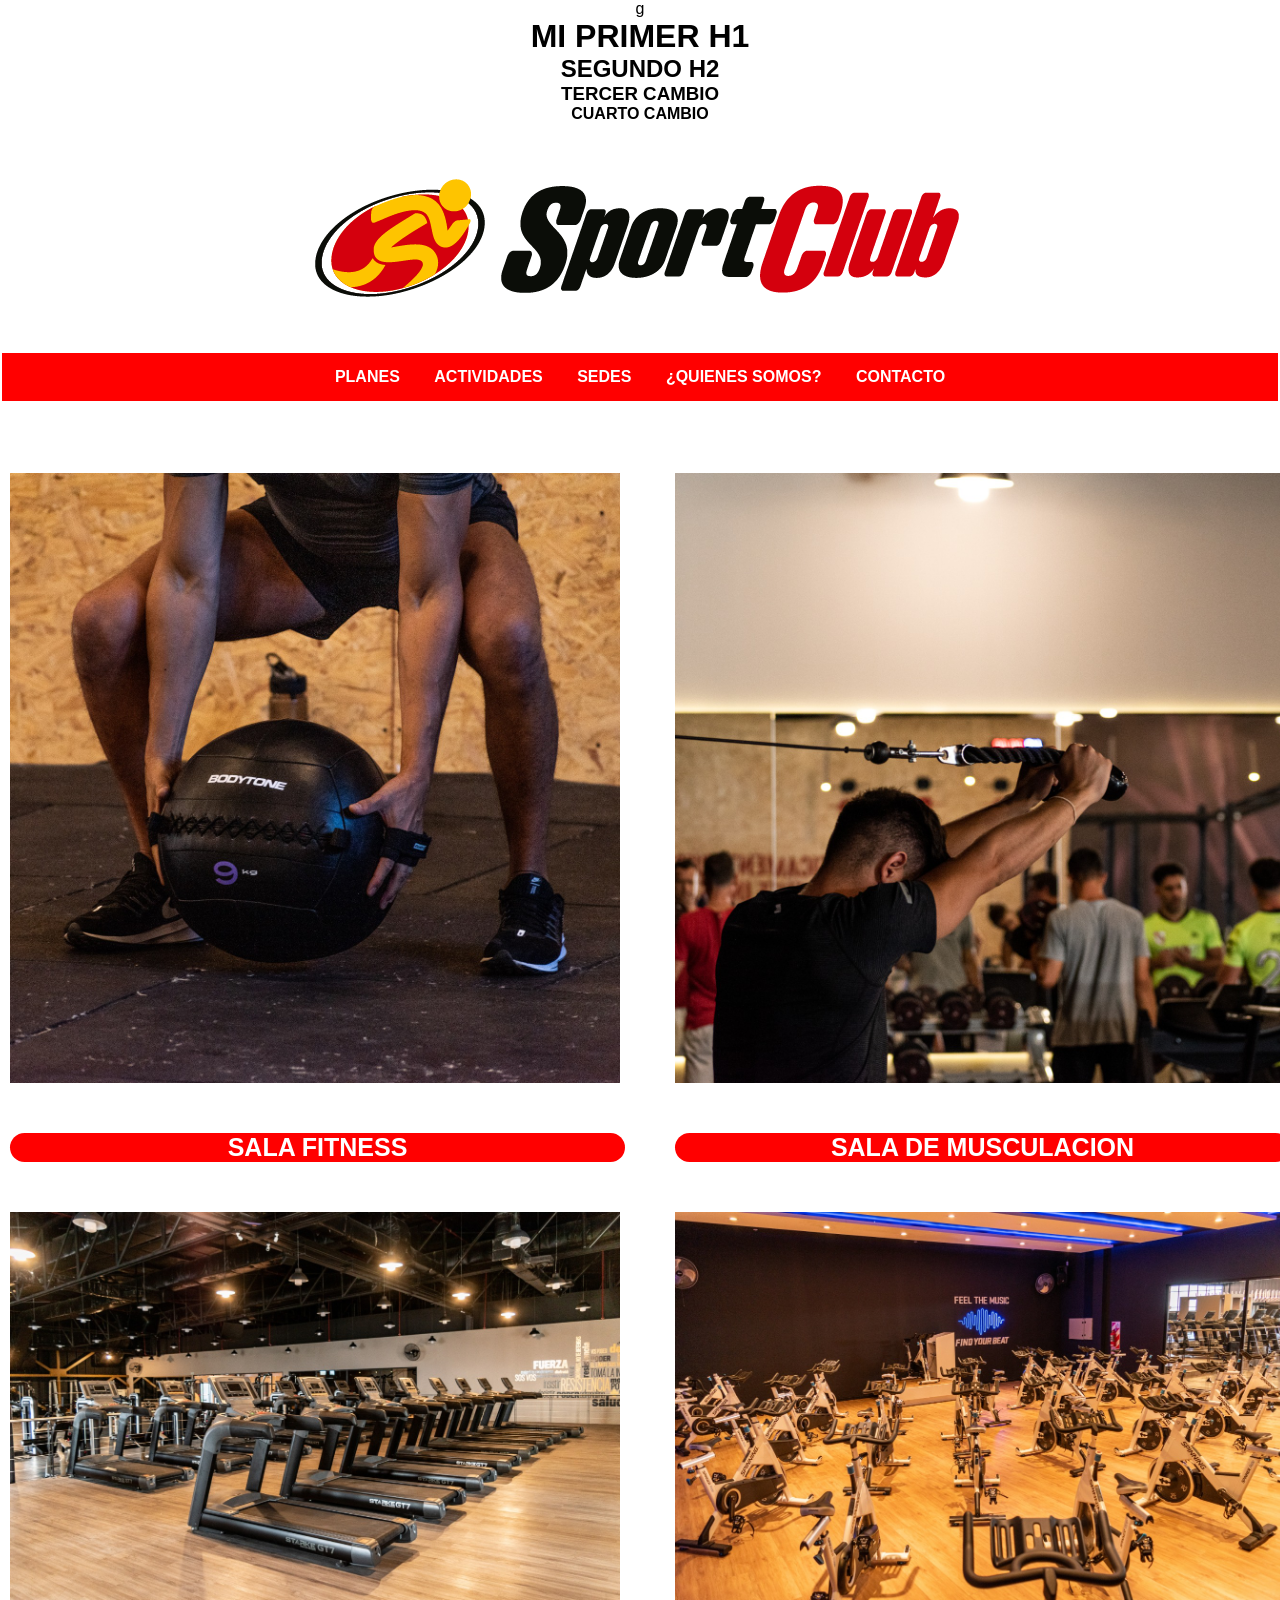
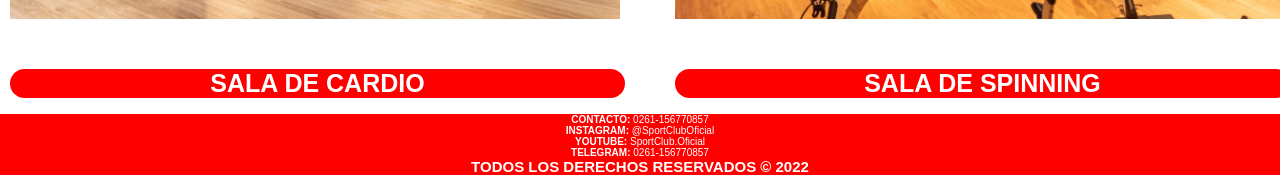
==== index.html @ e6723baf "Primer commit del master: Arranque" ====
g<!DOCTYPE html>
<html lang="es">
<head>
    <meta charset="UTF-8">
    <meta http-equiv="X-UA-Compatible" content="IE=edge">
    <meta name="viewport" content="width=device-width, initial-scale=1.0">
    <title>SportClub</title>
    <link rel="icon" href="./img/favicon-16x16.png">
    <link rel="stylesheet" href="./css/style.css">
</head>
<body>
    <h1>MI PRIMER H1</h1>
    <h2>SEGUNDO H2</h2>
    <h3>TERCER CAMBIO</h3>
    <h4>CUARTO CAMBIO</h4>

       <header>
        <div class="scale-in-hor-center">
            <img class="logoSize" src="./img/logosportclub.png" alt="LogoSport">
        </div>
        <nav class="navnav">
                <ul class="nav__ul1">
                    <li class="nav__li"><a href="./planes.html"> <strong>PLANES</strong></a></li>
                    <li class="nav__li"><a href="./actividades.html"> <strong>ACTIVIDADES</strong></a></li>
                    <li class="nav__li"><a href="./sedes.html"> <strong>SEDES</strong></a></li>
                    <li class="nav__li"><a href="./quienessomos.html"> <strong>¿QUIENES SOMOS?</strong></a></li>
                    <li class="nav__li"><a href="./contacto.html"> <strong>CONTACTO</strong></a></li>
                </ul>
                <ul class="nav__responsive-ul1">
                    <div class="nav__li-container">
                        <li class="nav__responsive-li"><a href="./planes.html"> <strong>PLANES</strong></a></li>
                        <li class="nav__responsive-li"><a href="./actividades.html"> <strong>ACTIVIDADES</strong></a></li>
                        <li class="nav__responsive-li"><a href="./sedes.html"> <strong>SEDES</strong></a></li>
                        <li class="nav__responsive-li"><a href="./quienessomos.html"> <strong>¿QUIENES SOMOS?</strong></a></li>
                        <li class="nav__responsive-li"><a href="./contacto.html"> <strong>CONTACTO</strong></a></li>
                    </div> 
                </ul>    
        </nav>
    </header> 
    <main> 
        <div class="main__Foto">      
            <img class="foto1" title= PelotaFit src="./img/ballFit.JPG" alt="pelotaFit">
            <a class="titulo1" href=""><b>SALA FITNESS</b></a>    
        
            <img class="foto2" title= Musculacion src="./img/tricepPolea.JPG" alt="tricepEnPolea">
            <a class="titulo2" href=""><b>SALA DE MUSCULACION</b></a>        
       
            <img class="foto3" title= Cintas_cardio src="./img/cintasCardio.JPG" alt="cintaCardio">
            <a class="titulo3" href=""><b>SALA DE CARDIO</b></a> 
        
            <img class="foto4" title= Sala_Spinning src="./img/salaSpinning.JPG" alt="salaBicis">
            <a class="titulo4" href=""><b>SALA DE SPINNING</b></a> 
        </div>
    </main>
    <footer>
        <div>
            <ul>
                <p><b>CONTACTO:</b> 0261-156770857</p>
                <p><b>INSTAGRAM:</b> @SportClubOficial</p>
                <p><b>YOUTUBE:</b> SportClub.Oficial</p>
                <p><b>TELEGRAM:</b> 0261-156770857</p>
                <h2>TODOS LOS DERECHOS RESERVADOS © 2022</h2>
            </ul>
        </div>    
    </footer>
</body>
</html>
---- css/style.css ----
*{
      margin: 0;
      padding: 0;
      box-sizing: border-box;
}

body{
      font-family: 'Lucida Sans', 'Lucida Sans Regular', 'Lucida Grande', 'Lucida Sans Unicode', Geneva, Verdana, sans-serif;
      background-color: rgb(255, 255, 255);
      background-size: cover;
      text-align: center;
}

header{
      color: red;
      text-align: center;
      flex: 30px;
      margin-bottom: 30px;
      padding: 2px;
}

/*    K E Y F R A M E  L O G O   
                 DEL 
             INDEX.HTML */

.scale-in-hor-center {
	-webkit-animation: scale-in-hor-center 1.5s cubic-bezier(0.250, 0.460, 0.450, 0.940) both;
	        animation: scale-in-hor-center 1.5s cubic-bezier(0.250, 0.460, 0.450, 0.940) both;
}


@-webkit-keyframes scale-in-hor-center {
    0% {
      -webkit-transform: scaleX(0);
              transform: scaleX(0);
      opacity: 1;
    }
    100% {
      -webkit-transform: scaleX(1);
              transform: scaleX(1);
      opacity: 1;
    }
  }
@keyframes scale-in-hor-center {
    0% {
      -webkit-transform: scaleX(0);
              transform: scaleX(0);
      opacity: 1;
    }
    100% {
      -webkit-transform: scaleX(1);
              transform: scaleX(1);
      opacity: 1;
    }
  }
  
.nav__responsive-ul1{
      display: none;
      background-color: gray;
      color: white;
}

.navnav {
      background-color: red;
}

.nav__li {
      display: inline-block;
      padding: 15px;
}

.nav__li:hover > a {
      color: rgb(255, 174, 0) ;
}

.nav__li a {
      color: rgb(255, 255, 255);
      text-decoration: none;
}

/* CSS INDEX */

.main__Foto{
      width: 100%;
      display: grid;
      margin: 70px 10px 10px 10px;
      grid-template-columns: "2fr, 1fr" ;
      grid-template-rows: "2fr, 1fr";
      grid-template-areas: 
      "foto1 foto2"
      "titulo1 titulo2" 
      "foto3 foto4"
      "titulo3 titulo4";
      grid-gap: 50px;
}

.main__Foto img{
      margin-left: 0px;
}

.foto1{
      width: 610px;
      align-items: center;
      grid-area: foto1;
}

.titulo1{
      font-size: 25px;
      box-sizing: border-box;
      background-color: red;
      border-radius: 50px;
      font-family: 'Lucida Sans', 'Lucida Sans Regular', 'Lucida Grande', 'Lucida Sans Unicode', Geneva, Verdana, sans-serif;
      color: white;
      grid-area: titulo1;
      text-align: center;
      text-decoration: none;
}

.foto2{
      width: 610px;
      grid-area: foto2;
}

.titulo2{
      font-size: 25px;
      box-sizing: border-box;
      background-color: red;
      border-radius: 50px;
      font-family: 'Lucida Sans', 'Lucida Sans Regular', 'Lucida Grande', 'Lucida Sans Unicode', Geneva, Verdana, sans-serif;
      color: white;
      grid-area: titulo2;
      text-align: center;
      text-decoration: none;
}


.foto3{
      width: 610px;
      grid-area: foto3;
}

.titulo3{
      font-size: 25px;
      box-sizing: border-box;
      background-color: red;
      border-radius: 50px;
      font-family: 'Lucida Sans', 'Lucida Sans Regular', 'Lucida Grande', 'Lucida Sans Unicode', Geneva, Verdana, sans-serif;
      color: white;
      grid-area: titulo3;
      text-align: center;
      text-decoration: none;
}

.foto4{
      width: 610px;
      grid-area: foto4;
}

.titulo4{
      font-size: 25px;
      box-sizing: border-box;
      background-color: red;
      border-radius: 50px;
      font-family: 'Lucida Sans', 'Lucida Sans Regular', 'Lucida Grande', 'Lucida Sans Unicode', Geneva, Verdana, sans-serif;
      color: white;
      grid-area: titulo4;
      text-align: center;
      text-decoration: none;
}

/* CSS PLANES */

.mainPlanes{
      background-color: white;
      color: black;
}

.mainPlanes h1{
      margin: 1.75rem;
      box-sizing: content-box;
      color: black;
}

.pdelplanes {
      margin: 1.75rem;
      font-size: 25px;
}

.tracking-in-contract-bck {
-webkit-animation: tracking-in-contract-bck 2s cubic-bezier(0.215, 0.610, 0.355, 1.000) both;
        animation: tracking-in-contract-bck 2s cubic-bezier(0.215, 0.610, 0.355, 1.000) both;
}

@-webkit-keyframes tracking-in-contract-bck {
  0% {
    letter-spacing: 1em;
    -webkit-transform: translateZ(400px);
            transform: translateZ(400px);
    opacity: 0;
  }
  40% {
    opacity: 0.6;
  }
  100% {
    -webkit-transform: translateZ(0);
            transform: translateZ(0);
    opacity: 1;
  }
}
@keyframes tracking-in-contract-bck {
  0% {
    letter-spacing: 1em;
    -webkit-transform: translateZ(400px);
            transform: translateZ(400px);
    opacity: 0;
  }
  40% {
    opacity: 0.6;
  }
  100% {
    -webkit-transform: translateZ(0);
            transform: translateZ(0);
    opacity: 1;
  }
}


/* CSS ACTIVIDADES */

.h1yp h1{
      margin: 1.25rem;
}

.h1yp p{
      margin: 1.25rem;
}

.ACTIVIDADES{
      background-color: white;
      color: black;
      text-decoration: double;
}

.videitoActividades {
      height: 480px;
      margin: 1.25rem;
}

  /* CSS SEDES */

.mainSede h1{
      margin: 1.75rem;
}
.mapaSede1{
      margin: 1.75rem;
}

.mapaSedes{
      margin: 1.75rem;
      color: black;
}
  

/* CSS QUIENES SOMOS */

.Quienes h1{
      margin: 1.75rem;
      color: black;
}

.quienesP{
      margin: 1.75rem;
}


/* CSS  CONTACTO  */


.tracking-in-expand {
	-webkit-animation: tracking-in-expand 1.5s cubic-bezier(0.215, 0.610, 0.355, 1.000) both;
	        animation: tracking-in-expand 1.5s cubic-bezier(0.215, 0.610, 0.355, 1.000) both;
}


 @-webkit-keyframes tracking-in-expand {
  0% {
        letter-spacing: -0.5em;
        opacity: 0;
  }
  40% {
        opacity: 0.6;
  }
  100% {
        opacity: 1;
  }
}
@keyframes tracking-in-expand {
  0% {
        letter-spacing: -0.5em;
        opacity: 0;
  }
  40% {
        opacity: 0.6;
  }
  100% {
        opacity: 1;
  }
}

.tracking-in-expand h1{
      margin: 1.75rem;
      background-color: white;
      color: black;
      text-decoration: double;
}

.formConta form{
      box-sizing: border-box;
      border-style: inset;
      background-color: grey;
      color: black;
      text-decoration: underline;
}

/*
   F 
     O
        O 
          T 
            E 
              R
              CSS   
                */

footer{
      width: 100%;
      margin-top: 1rem;
      font-family:'Segoe UI', Tahoma, Geneva, Verdana, sans-serif;
      background-color: rgb(255, 0, 0);
      color: white;
      text-align: center;
      font-size: 10px;
}


/* CODIGO 
       RESPONSIVE  
             INDEX */

 
@media only screen and (max-width: 480px){

/* INDEX.HTML RESPONSIVE */     

body{
      background-color: gray;
      text-align: center;
}

.navnav{
      width: 100%;
}
        
.logoSize{
      height: auto;
      width: 100%;
}

.nav__ul1 {
      display: none;
}

.nav__responsive-ul1 {
      display: block;
      position: absolute;
      width: 100%;
      background-color: black; 
}

.nav__responsive-li a {
      color:rgb(255, 174, 0);
      text-decoration: none;      
}

.nav {
      height: 35px;
      width: 100%;
}

.main__Foto{
      width: 50%;
      display: grid;
      margin: 110px 10px 10px 30px;
      grid-template-columns: "2fr 1fr" ;
      grid-template-rows: "2fr 1fr";
      grid-template-areas: 
      "foto1 foto2"
      "titulo1 titulo2" 
      "foto3 foto4"
      "titulo3 titulo4";
      grid-gap: 10px;
}  

.foto1{
      width: 210px;
      grid-area: foto1;
}
            
.titulo1{
      box-sizing: border-box;
      border-radius: 30px;
      background-color: black;
      font-size: 1rem;
      font-family: 'Lucida Sans', 'Lucida Sans Regular', 'Lucida Grande', 'Lucida Sans Unicode', Geneva, Verdana, sans-serif;
      color: rgb(255, 174, 0);
      grid-area: titulo1;
      text-align: center;
      text-decoration: none;
}          

.foto2{
      width: 210px;
      grid-area: foto2;
}
            
.titulo2{
      box-sizing: border-box;
      border-radius: 30px;
      background-color: black;
      font-size: 1rem;
      font-family: 'Lucida Sans', 'Lucida Sans Regular', 'Lucida Grande', 'Lucida Sans Unicode', Geneva, Verdana, sans-serif;
      color: rgb(255, 174, 0);
      grid-area: titulo2;
      text-align: center;
      text-decoration: none;
}
            
.foto3{
      width: 210px;
      grid-area: foto3;
}
    
.titulo3{
      box-sizing: border-box;
      border-radius: 30px;
      background-color: black;
      font-size: 1rem;
      font-family: 'Lucida Sans', 'Lucida Sans Regular', 'Lucida Grande', 'Lucida Sans Unicode', Geneva, Verdana, sans-serif;
      color: rgb(255, 174, 0);
      grid-area: titulo3;
      text-align: center;
      text-decoration: none;
}
    
.foto4{
      width: 210px;
      grid-area: foto4;
}
  
.titulo4{
      box-sizing: border-box;
      border-radius: 30px;
      background-color: black;
      font-size: 1rem;
      font-family: 'Lucida Sans', 'Lucida Sans Regular', 'Lucida Grande', 'Lucida Sans Unicode', Geneva, Verdana, sans-serif;
      color: rgb(255, 174, 0);
      grid-area: titulo4;
      text-align: center;
      text-decoration: none;
}

footer{
      width: 100%;
      padding-top: 10px;
      font-family:'Segoe UI', Tahoma, Geneva, Verdana, sans-serif;
      background-color: rgb(26, 26, 26);
      color: rgb(255, 174, 0);
      position: static;
      text-align: center;
      font-size: 9px;
}    


/* ACTIVIDADES.HTML RESPONSIVE */

.mainActividades{
      box-sizing: border-box;
      padding: 0;
      margin-top: 100px;
}


.h1yp{
      background-color: rgb(255, 174, 0);
      margin-top: 125px;
      width: 100%;
      box-sizing: border-box;
      font-size: 1rem;
      align-items: center;
}

.h1yp h1{
      display: none;
}

.videitoActividades video{
      box-sizing: border-box;
      max-width: 30rem;
      max-height: 20rem;
      margin:10px 1px 1px -20px;
}

/* PLANES.HTML RESPONSIVE */

.mainPlanes{
      width: auto;
      margin-top: 150px;

}

.mainPlanes h1{
      display: none;
      font-size: 2rem;
}
.divPlanes{
      background-color: gray;
}

.mainPlanes p{
      background-color: rgb(255, 166, 0);
      font-size: 1rem;
}


/* SEDES R E S P O N S I V E */

.mapaSedes{
      background-color: red;
      color: white;
      font-size: 1.7rem;
}


iframe {
      box-sizing: border-box;
      width: 95%;
      height: auto;
      padding: 100px 10px 10px 10px;
}


/* QUIENES SOMOS .HTML RESPONSIVE */

.Quienes{
      display: flex;
      width: 100%;
}

.Quienes h1{
      display: none;
}

.quienesP{

      display: flex;
      margin-top: 115px;
      width: 100%;
      background-color: rgb(255, 166, 0);
      font-size: 1rem;
}


/* CONTACTO.HTML RESPONSIVE */


.tracking-in-expand h1{
      display: none;
}

.contactmain{
      padding: 100px;
}

fieldset{
      box-sizing: border-box;
      border: 2px solid;
      font-size: 15px;
      padding: 50px 1px 1px 1px;
      width: 75%;
      background-color: rgb(255, 166, 0);
}
}
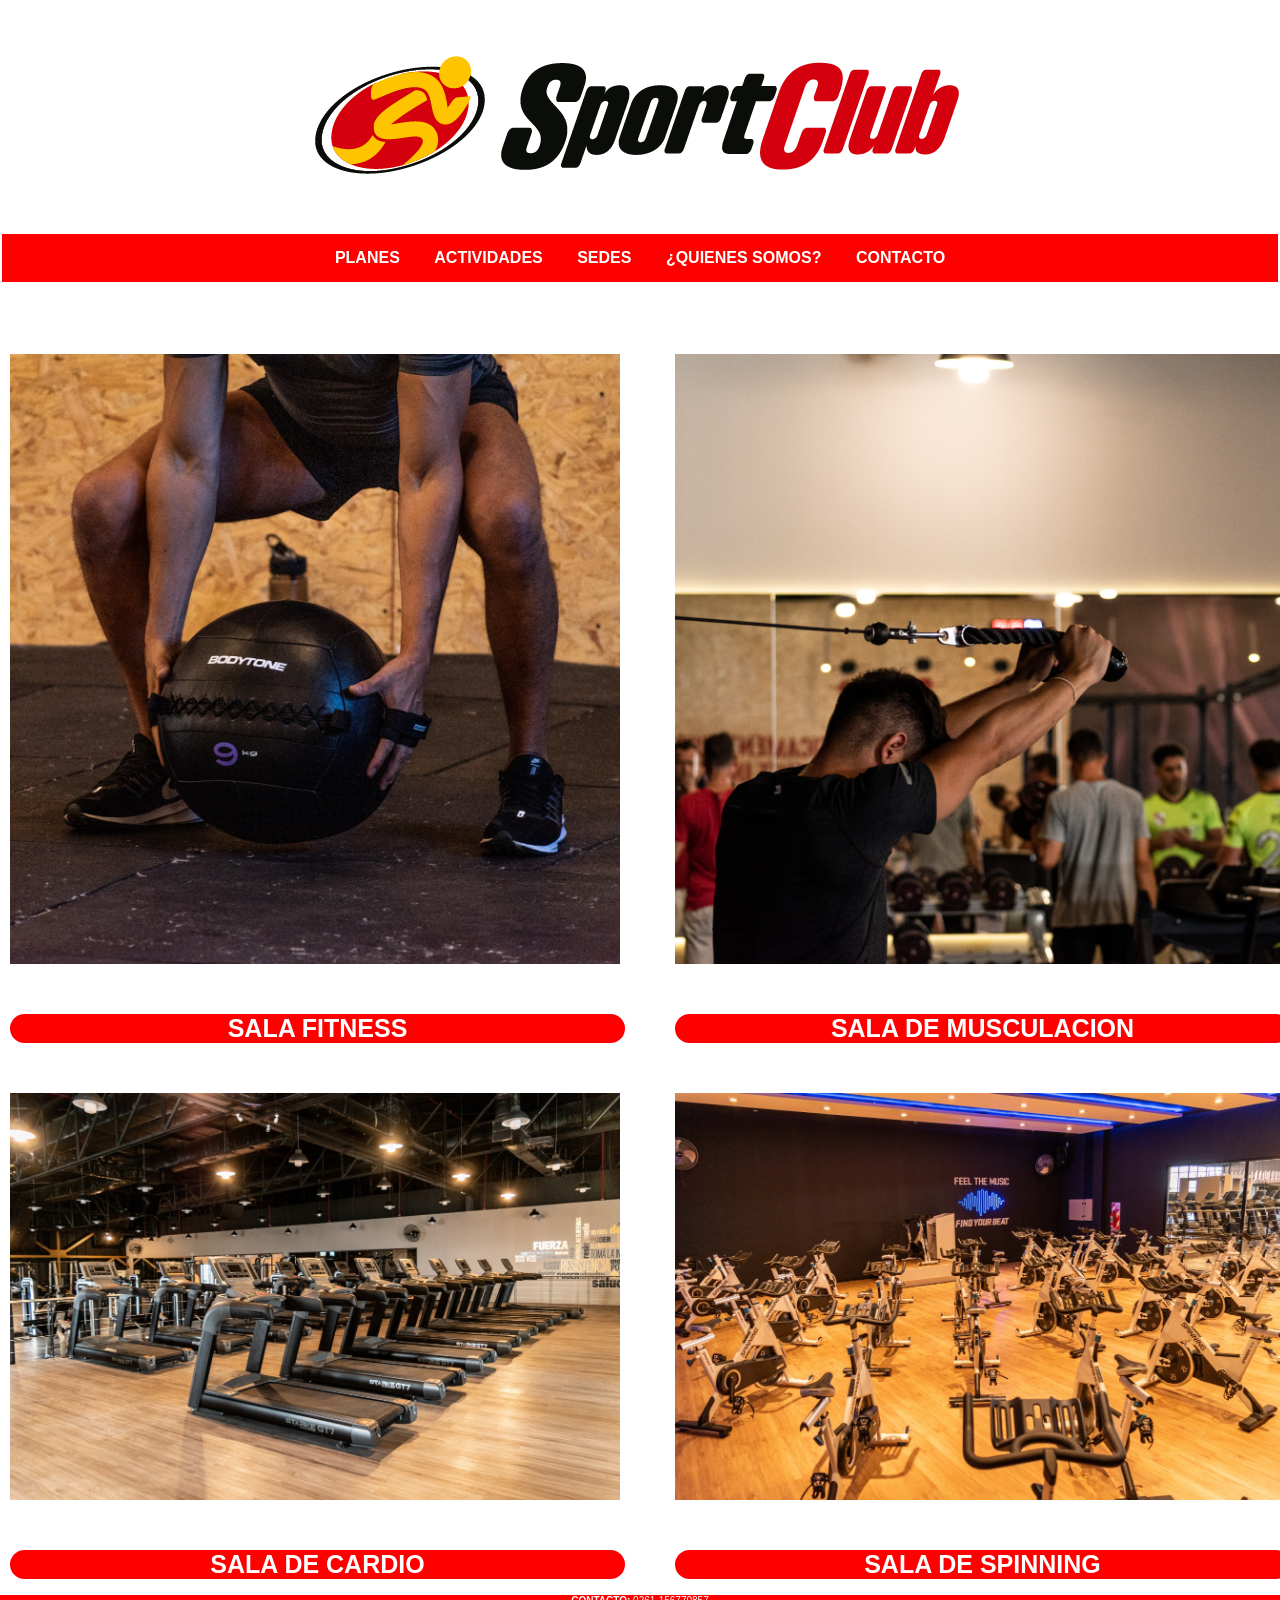
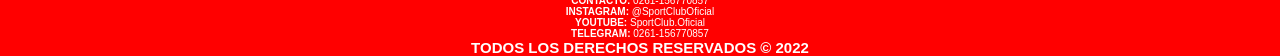
==== commit 6c9e5637: "Primer cambio en nuevaRama1: Cambie title al index" ====
--- a/index.html
+++ b/index.html
@@ -1,19 +1,14 @@
-g<!DOCTYPE html>
+<!DOCTYPE html>
 <html lang="es">
 <head>
     <meta charset="UTF-8">
     <meta http-equiv="X-UA-Compatible" content="IE=edge">
     <meta name="viewport" content="width=device-width, initial-scale=1.0">
-    <title>SportClub</title>
+    <title>SportClub 1</title>
     <link rel="icon" href="./img/favicon-16x16.png">
     <link rel="stylesheet" href="./css/style.css">
 </head>
 <body>
-    <h1>MI PRIMER H1</h1>
-    <h2>SEGUNDO H2</h2>
-    <h3>TERCER CAMBIO</h3>
-    <h4>CUARTO CAMBIO</h4>
-
        <header>
         <div class="scale-in-hor-center">
             <img class="logoSize" src="./img/logosportclub.png" alt="LogoSport">
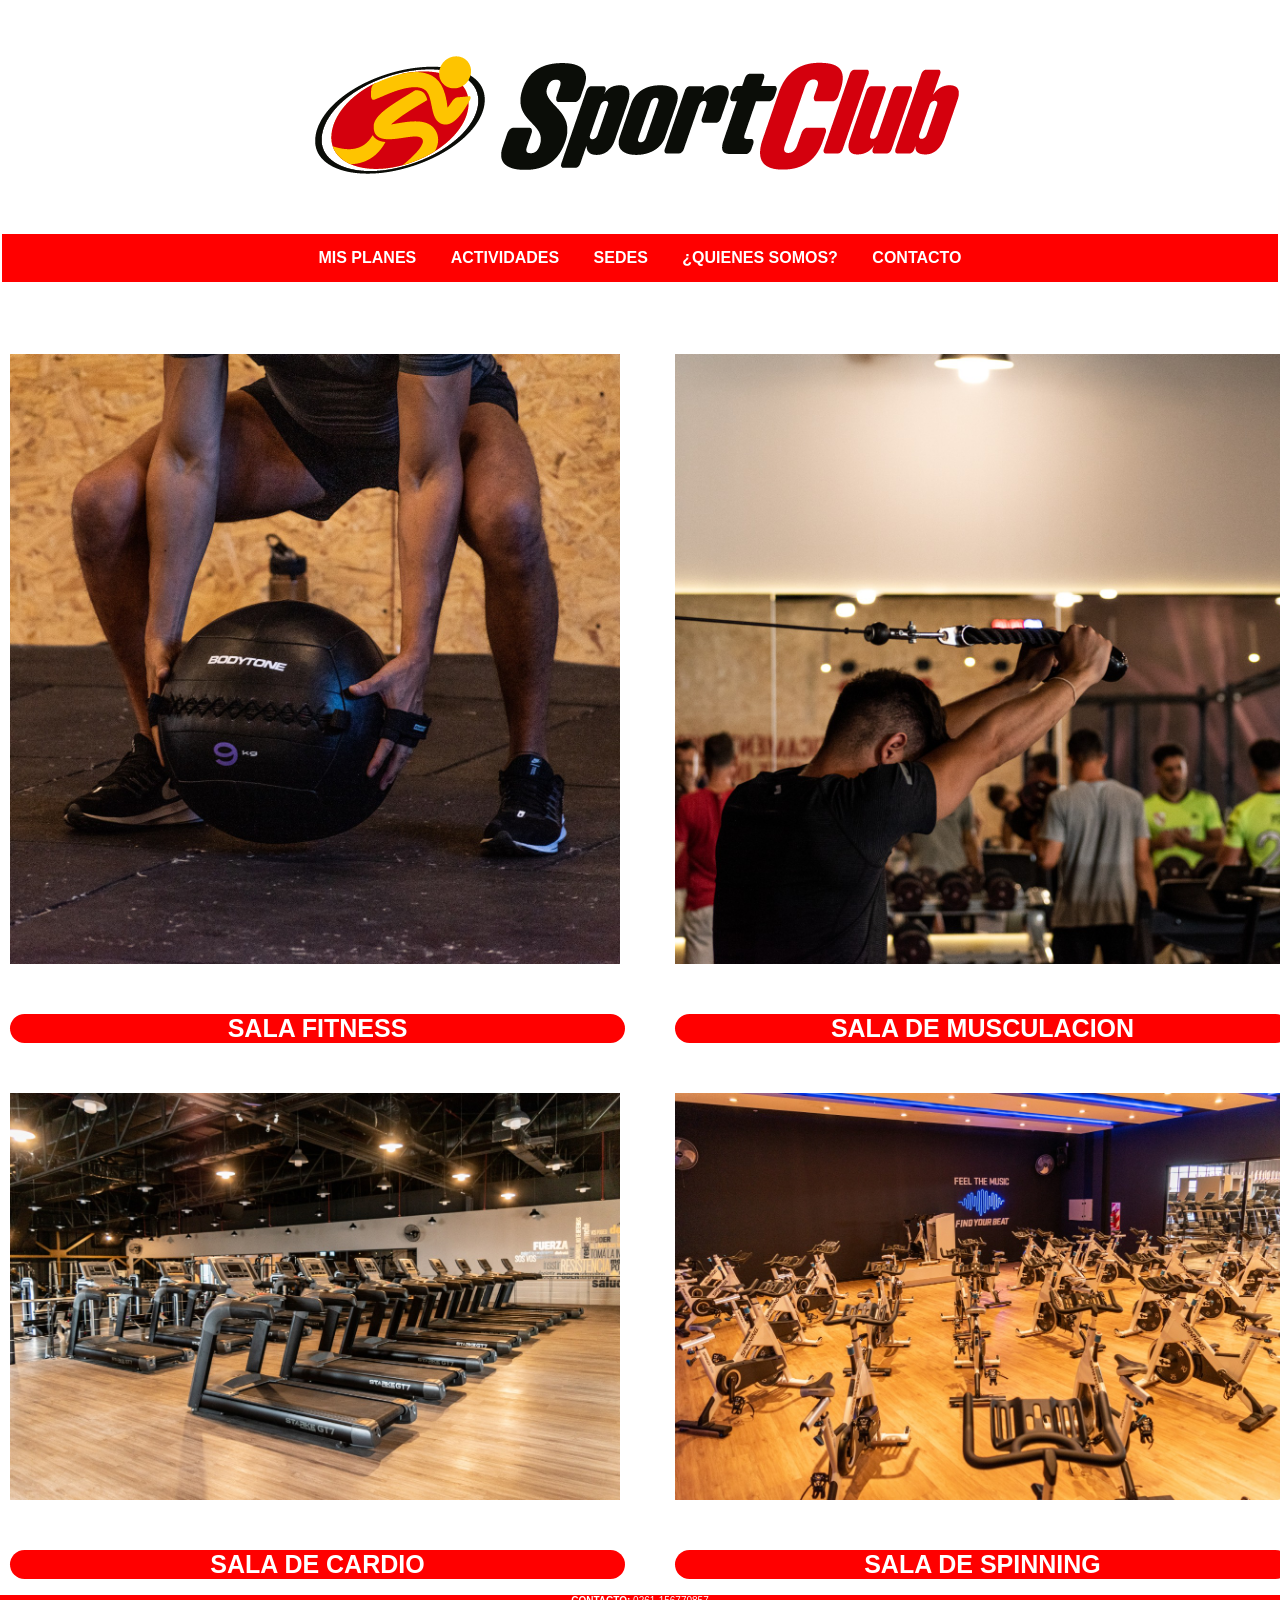
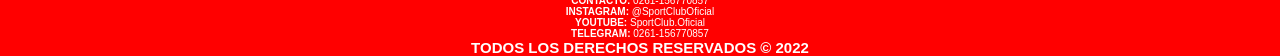
==== commit 10f4fd13: "Segundo cambio en nuevaRama1: Añadi Mis en PLANES" ====
--- a/index.html
+++ b/index.html
@@ -15,7 +15,7 @@
         </div>
         <nav class="navnav">
                 <ul class="nav__ul1">
-                    <li class="nav__li"><a href="./planes.html"> <strong>PLANES</strong></a></li>
+                    <li class="nav__li"><a href="./planes.html"> <strong>MIS PLANES</strong></a></li>
                     <li class="nav__li"><a href="./actividades.html"> <strong>ACTIVIDADES</strong></a></li>
                     <li class="nav__li"><a href="./sedes.html"> <strong>SEDES</strong></a></li>
                     <li class="nav__li"><a href="./quienessomos.html"> <strong>¿QUIENES SOMOS?</strong></a></li>
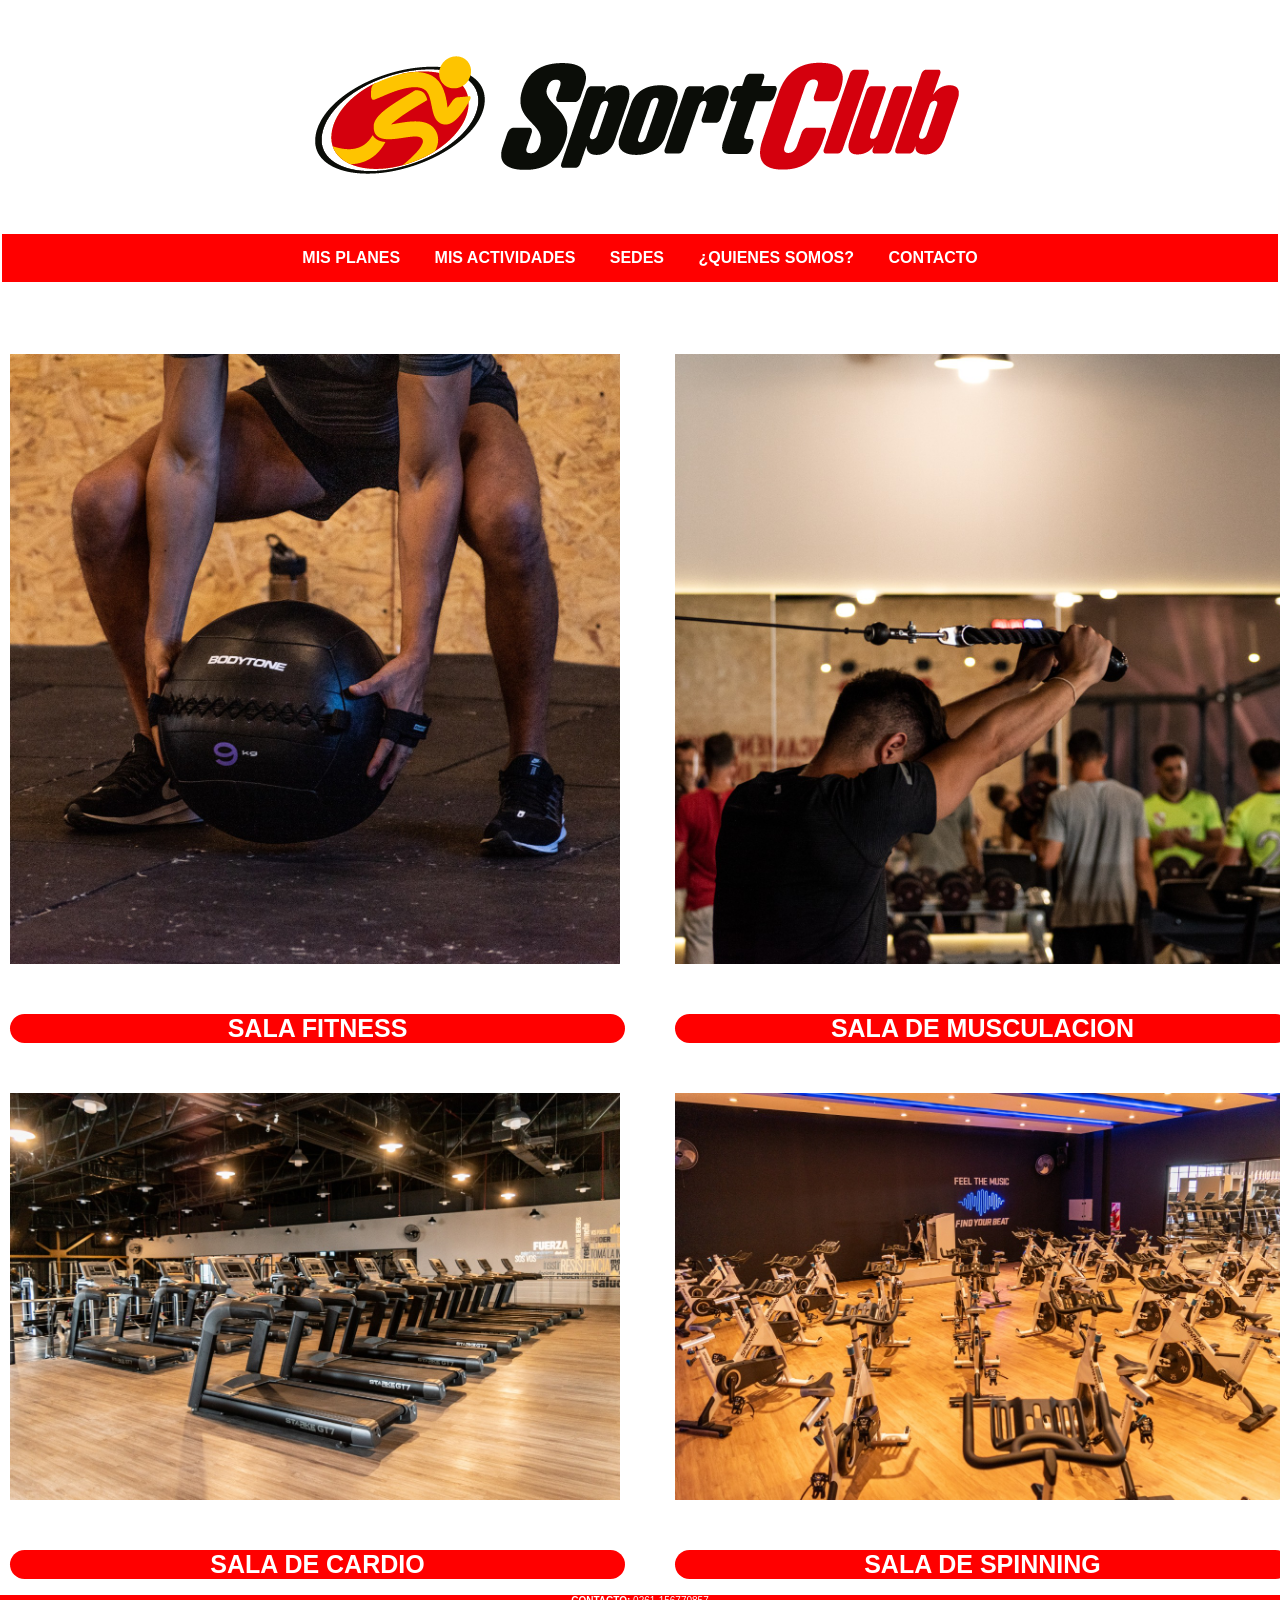
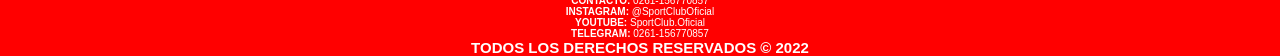
==== commit d0dfc19a: "Tercer commit: Añadi Mis en ACTIVIDADES" ====
--- a/index.html
+++ b/index.html
@@ -16,7 +16,7 @@
         <nav class="navnav">
                 <ul class="nav__ul1">
                     <li class="nav__li"><a href="./planes.html"> <strong>MIS PLANES</strong></a></li>
-                    <li class="nav__li"><a href="./actividades.html"> <strong>ACTIVIDADES</strong></a></li>
+                    <li class="nav__li"><a href="./actividades.html"> <strong>MIS ACTIVIDADES</strong></a></li>
                     <li class="nav__li"><a href="./sedes.html"> <strong>SEDES</strong></a></li>
                     <li class="nav__li"><a href="./quienessomos.html"> <strong>¿QUIENES SOMOS?</strong></a></li>
                     <li class="nav__li"><a href="./contacto.html"> <strong>CONTACTO</strong></a></li>
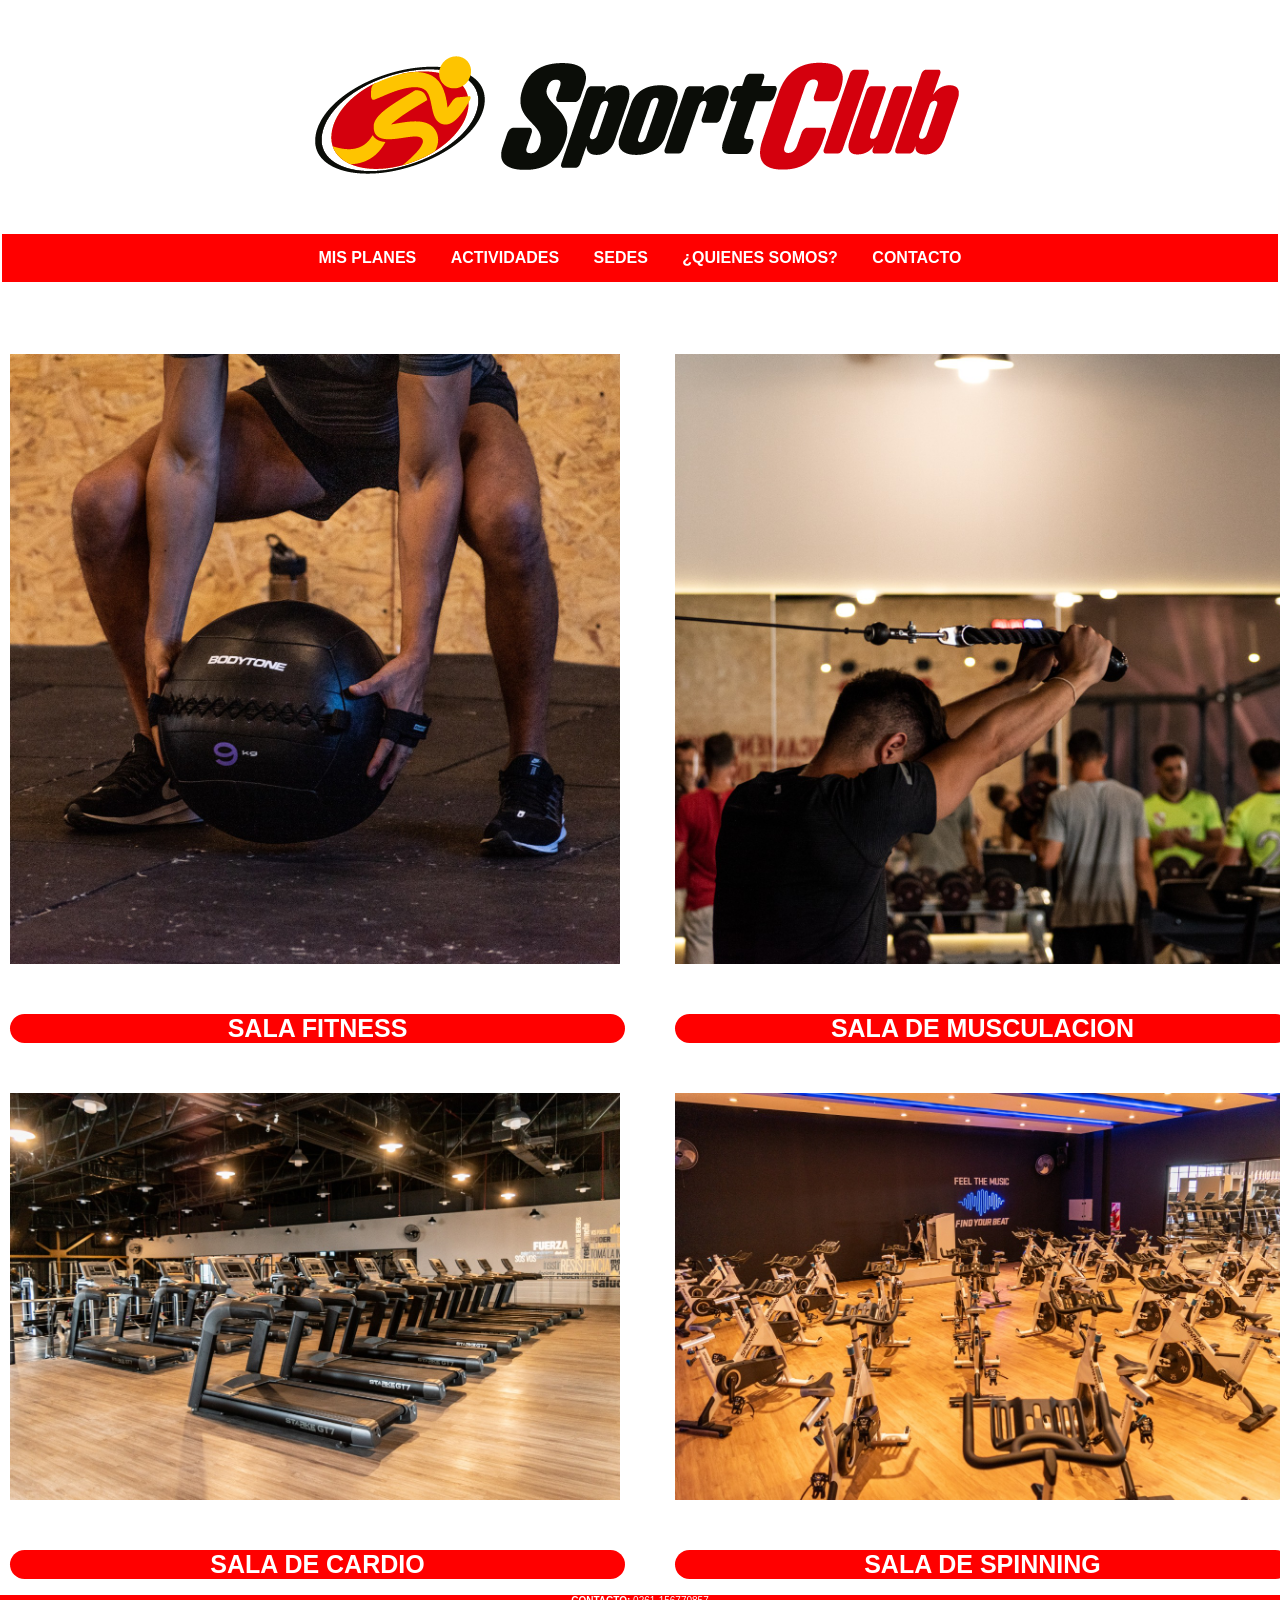
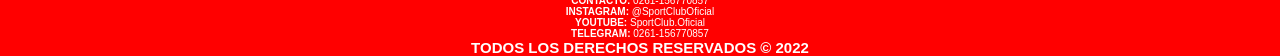
==== commit 43877f82: "Revert "Tercer commit: Añadi Mis en ACTIVIDADES" This reverts commit d0dfc19a7f5c0a6df6719200ad4cb3d" ====
--- a/index.html
+++ b/index.html
@@ -16,7 +16,7 @@
         <nav class="navnav">
                 <ul class="nav__ul1">
                     <li class="nav__li"><a href="./planes.html"> <strong>MIS PLANES</strong></a></li>
-                    <li class="nav__li"><a href="./actividades.html"> <strong>MIS ACTIVIDADES</strong></a></li>
+                    <li class="nav__li"><a href="./actividades.html"> <strong>ACTIVIDADES</strong></a></li>
                     <li class="nav__li"><a href="./sedes.html"> <strong>SEDES</strong></a></li>
                     <li class="nav__li"><a href="./quienessomos.html"> <strong>¿QUIENES SOMOS?</strong></a></li>
                     <li class="nav__li"><a href="./contacto.html"> <strong>CONTACTO</strong></a></li>
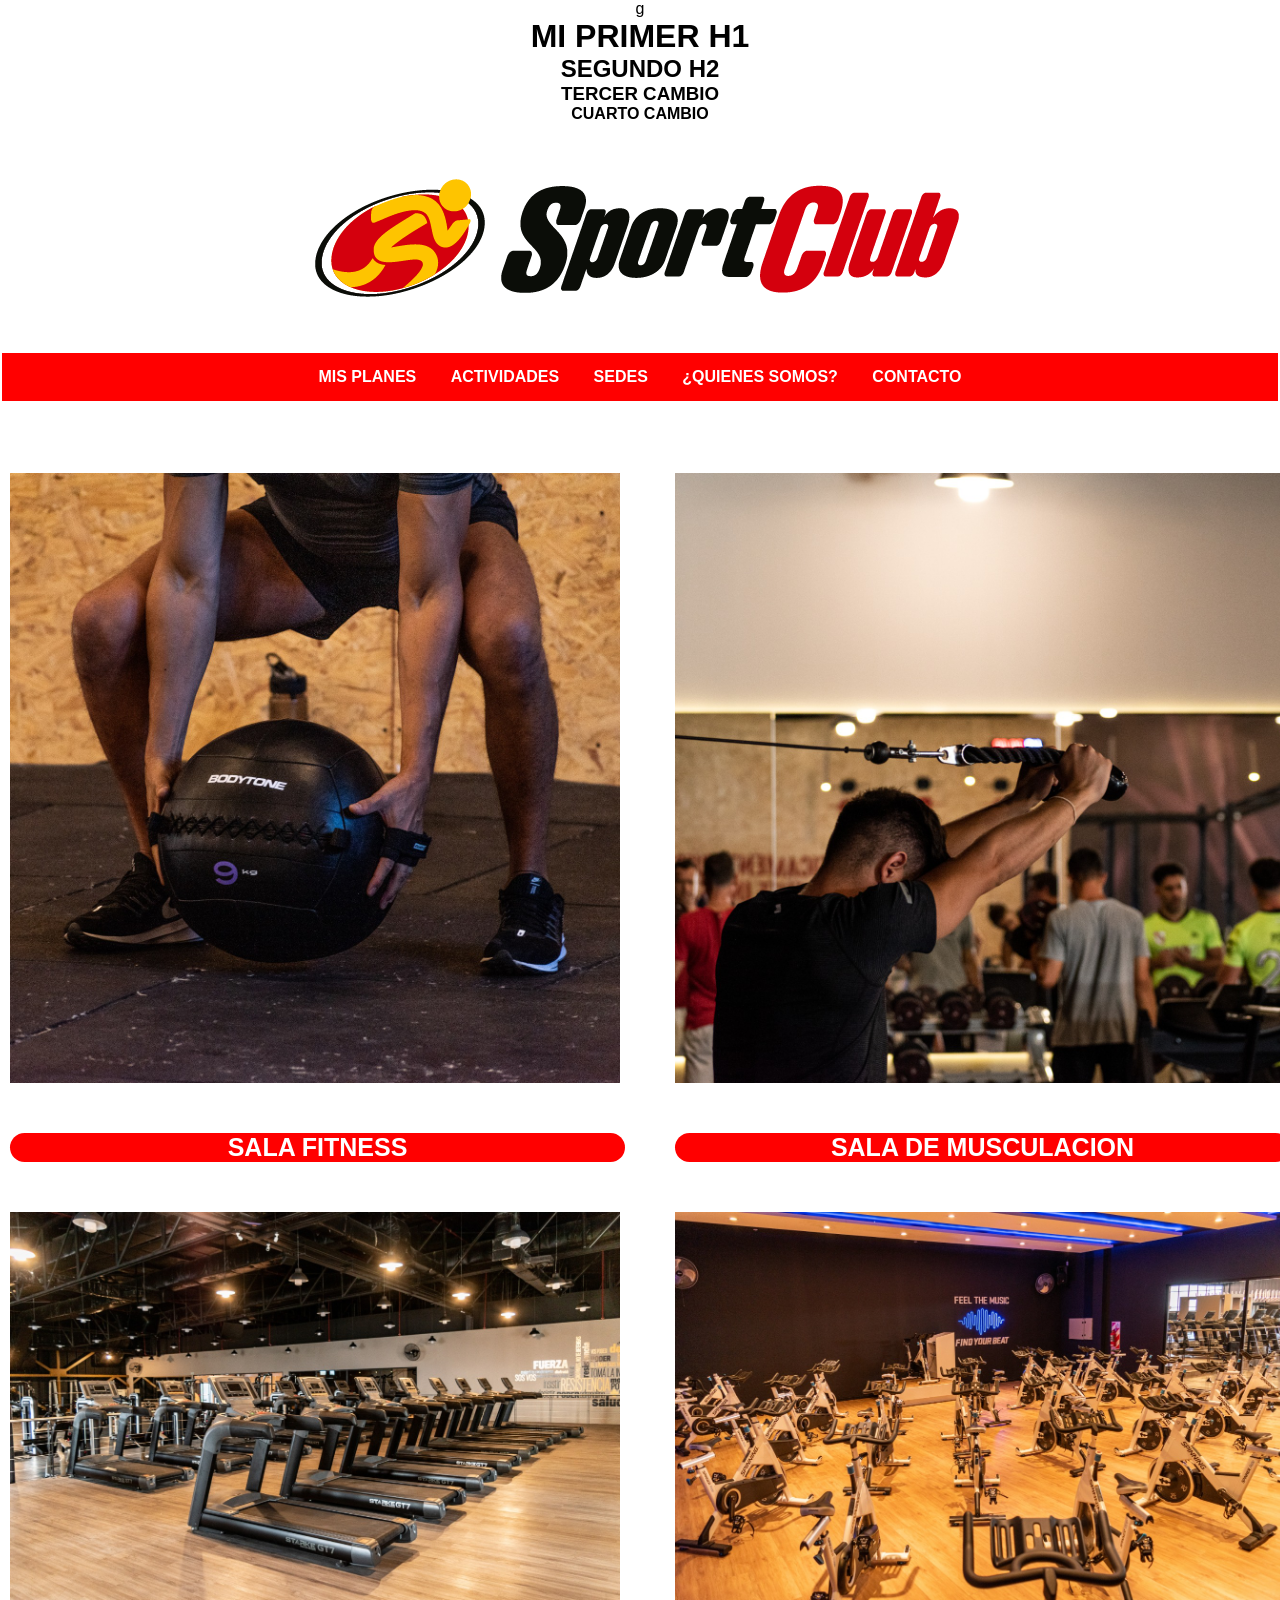
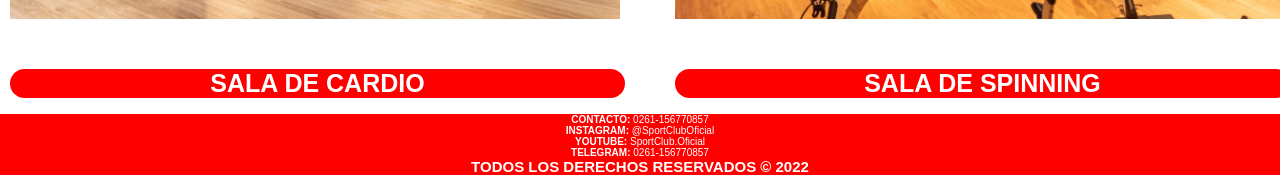
==== commit 8cb172be: "Revert "Primer cambio en nuevaRama1: Cambie title al index" This reverts commit 6c9e563780f46a5f717d" ====
--- a/index.html
+++ b/index.html
@@ -1,14 +1,19 @@
-<!DOCTYPE html>
+g<!DOCTYPE html>
 <html lang="es">
 <head>
     <meta charset="UTF-8">
     <meta http-equiv="X-UA-Compatible" content="IE=edge">
     <meta name="viewport" content="width=device-width, initial-scale=1.0">
-    <title>SportClub 1</title>
+    <title>SportClub</title>
     <link rel="icon" href="./img/favicon-16x16.png">
     <link rel="stylesheet" href="./css/style.css">
 </head>
 <body>
+    <h1>MI PRIMER H1</h1>
+    <h2>SEGUNDO H2</h2>
+    <h3>TERCER CAMBIO</h3>
+    <h4>CUARTO CAMBIO</h4>
+
        <header>
         <div class="scale-in-hor-center">
             <img class="logoSize" src="./img/logosportclub.png" alt="LogoSport">
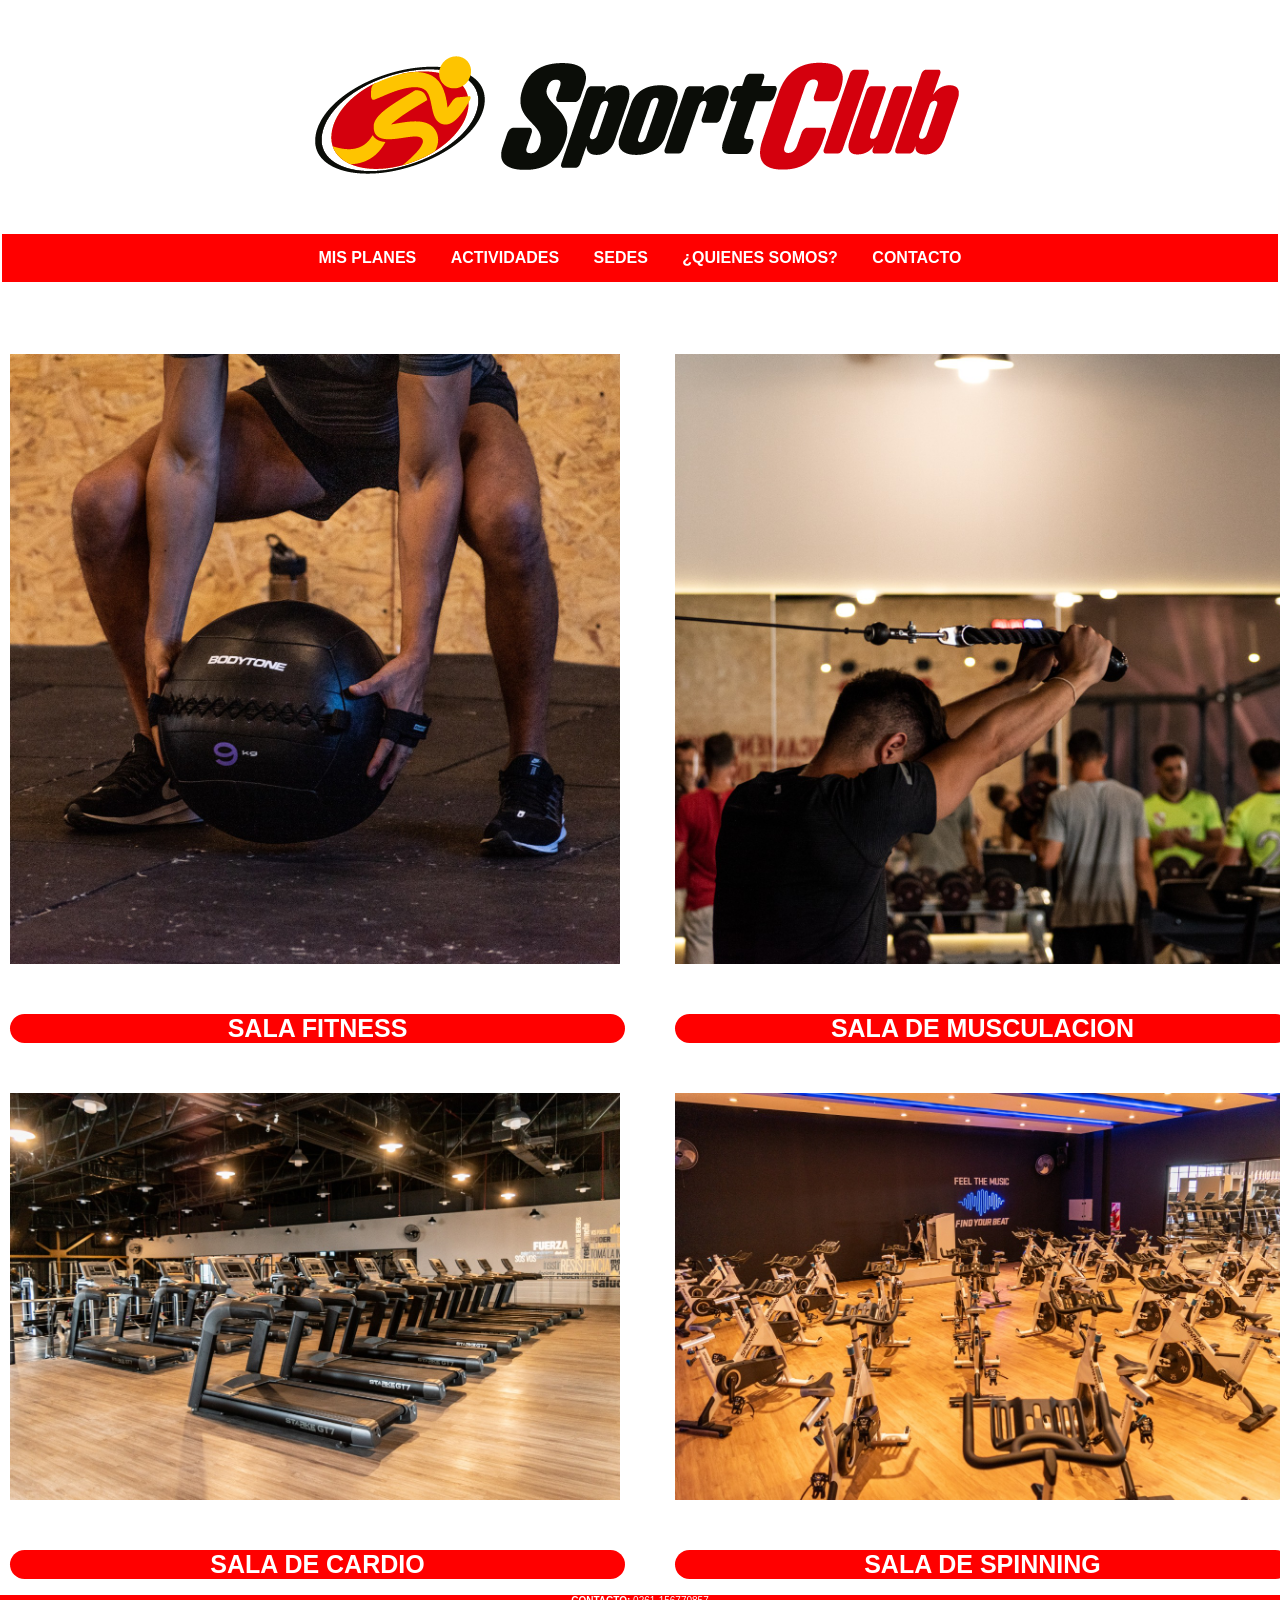
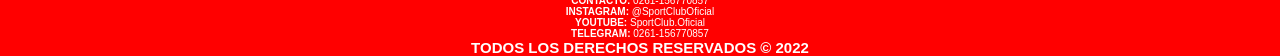
==== commit 45c42198: "Borre cambios y quedo original" ====
--- a/index.html
+++ b/index.html
@@ -1,4 +1,4 @@
-g<!DOCTYPE html>
+<!DOCTYPE html>
 <html lang="es">
 <head>
     <meta charset="UTF-8">
@@ -9,11 +9,6 @@
     <link rel="stylesheet" href="./css/style.css">
 </head>
 <body>
-    <h1>MI PRIMER H1</h1>
-    <h2>SEGUNDO H2</h2>
-    <h3>TERCER CAMBIO</h3>
-    <h4>CUARTO CAMBIO</h4>
-
        <header>
         <div class="scale-in-hor-center">
             <img class="logoSize" src="./img/logosportclub.png" alt="LogoSport">
@@ -64,4 +59,5 @@
         </div>    
     </footer>
 </body>
-</html>+</html>
+
